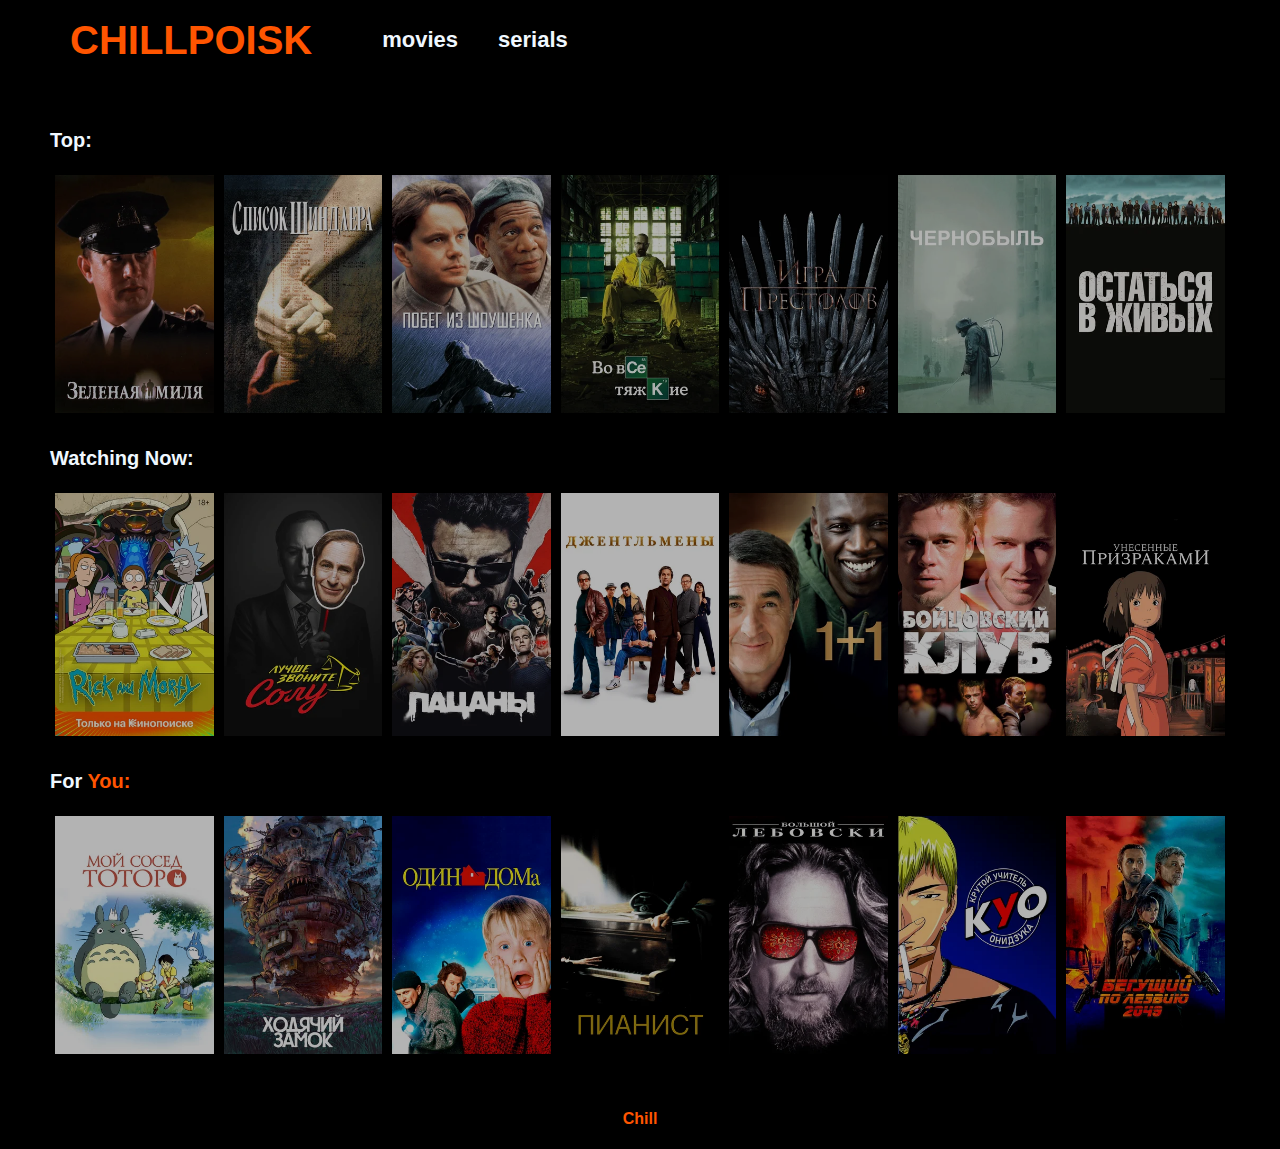
==== index.html @ fe4fcb24 "first" ====
<!DOCTYPE html>
<html lang="en">
  <head>
    <meta charset="UTF-8" />
    <meta http-equiv="X-UA-Compatible" content="IE=edge" />
    <meta name="viewport" content="width=device-width, initial-scale=1.0" />
    <link rel="stylesheet" href="/css/style.css" />
    <title>Document</title>
  </head>
  <body>
    <div class="wrapper">
      <div class="content">
        <header>
          <div class="container">
            <div class="head__menu">
              <div class="head__title">
                <p>ChillPoisk</p>
              </div>
              <div class="head__list">
                <ul class="head__list-cat">
                  <li>movies</li>
                  <li>serials</li>
                </ul>
              </div>
            </div>
          </div>
        </header>
        <main>
          <div class="container">
            <div class="main">
              <div class="collection-top">
                <div class="collection__name"><p>Top:</p></div>
                <div class="collection__cards">
                  <div class="img">
                    <img src="/img/1.jpg" alt="" class="card" />
                  </div>
                  <div class="img">
                    <img src="/img/2.jpg" alt="" class="card" />
                  </div>
                  <div class="img">
                    <img src="/img/3.jpg" alt="" class="card" />
                  </div>
                  <div class="img">
                    <img src="/img/4.jpg" alt="" class="card" />
                  </div>
                  <div class="img">
                    <img src="/img/5.jpg" alt="" class="card" />
                  </div>
                  <div class="img">
                    <img src="/img/6.jpg" alt="" class="card" />
                  </div>
                  <div class="img">
                    <img src="/img/7.jpg" alt="" class="card" />
                  </div>
                </div>
              </div>
              <div class="collection-watch">
                <div class="collection__name"><p>Watching Now:</p></div>
                <div class="collection__cards">
                  <div class="img">
                    <img src="/img/8.jpg" alt="" class="card" />
                  </div>
                  <div class="img">
                    <img src="/img/9.jpg" alt="" class="card" />
                  </div>
                  <div class="img">
                    <img src="/img/10.jpg" alt="" class="card" />
                  </div>
                  <div class="img">
                    <img src="/img/12.jpg" alt="" class="card" />
                  </div>
                  <div class="img">
                    <img src="/img/13.jpg" alt="" class="card" />
                  </div>
                  <div class="img">
                    <img src="/img/14.jpg" alt="" class="card" />
                  </div>
                  <div class="img">
                    <img src="/img/15.jpg" alt="" class="card" />
                  </div>
                </div>
              </div>
              <div class="collection-foryou">
                <div class="collection__name">
                  <p>For <span class="name-orange">You:</span></p>
                </div>
                <div class="collection-foryou">
                  <div class="collection__cards">
                    <div class="img">
                      <img src="/img/16.jpg" alt="" class="card" />
                    </div>
                    <div class="img">
                      <img src="/img/17.jpg" alt="" class="card" />
                    </div>
                    <div class="img">
                      <img src="/img/18.jpg" alt="" class="card" />
                    </div>
                    <div class="img">
                      <img src="/img/23.jpg" alt="" class="card" />
                    </div>
                    <div class="img">
                      <img src="/img/20.jpg" alt="" class="card" />
                    </div>
                    <div class="img">
                      <img src="/img/21.jpg" alt="" class="card" />
                    </div>
                    <div class="img">
                      <img src="/img/22.jpg" alt="" class="card" />
                    </div>
                  </div>
                </div>
              </div>
            </div>
          </div>
        </main>
      </div>
    </div>
    <footer>
      <div class="footer__row">
        <div class="container"><p class="footer__text">Chill</p></div>
      </div>
    </footer>
  </body>
</html>
---- css/style.css ----
@import url("https://fonts.cdnfonts.com/css/graphik");
* {
  padding: 0;
  margin: 0;
  border: 0;
}

*,
*::before,
*::after {
  -webkit-box-sizing: border-box;
  box-sizing: border-box;
}

nav,
footer,
header,
aside {
  display: block;
}

html,
body {
  height: 100%;
  width: 100%;
  font-size: 100%;
  line-height: 1;
  -ms-text-size-adjust: 100%;
  -moz-text-size-adjust: 100%;
  -webkit-text-size-adjust: 100%;
}

input,
button,
textarea {
  font-family: inherit;
}

input::-ms-clear {
  display: none;
}

button {
  cursor: pointer;
}

button::-moz-focus-inner {
  padding: 0;
  border: 0;
}

a,
a:visited {
  text-decoration: none;
}

a:hover {
  text-decoration: none;
}

ul li {
  list-style: none;
}

img {
  vertical-align: top;
}

:active,
:hover,
:focus {
  outline: 0;
  outline-offset: 0;
}

h1,
h2,
h3,
h4,
h5,
h6 {
  font-size: inherit;
  font-weight: 400;
}

body {
  font-family: "Graphik", sans-serif;
  color: aliceblue;
  height: 100vh;
  width: 100%;
}

.wrapper {
  min-height: 100vh;
  overflow: hidden;
  display: -webkit-box;
  display: -ms-flexbox;
  display: flex;
  -webkit-box-orient: vertical;
  -webkit-box-direction: normal;
      -ms-flex-direction: column;
          flex-direction: column;
  background-color: black;
}

header {
  height: 100px;
}

.head__title {
  margin: 20px;
}

.head__menu {
  display: -webkit-box;
  display: -ms-flexbox;
  display: flex;
  -webkit-box-orient: horizontal;
  -webkit-box-direction: normal;
      -ms-flex-direction: row;
          flex-direction: row;
}

.head__list {
  -ms-flex-item-align: center;
      align-self: center;
  margin-left: 50px;
}

.head__list-cat {
  display: -webkit-box;
  display: -ms-flexbox;
  display: flex;
  gap: 40px;
  font-size: 22px;
  font-weight: 700;
}

.head__title > p {
  font-size: 40px;
  font-weight: 900;
  color: #ff5500;
  text-transform: uppercase;
}

/*main*/
main {
  margin: 30px 0 0 0;
}

.collection__name {
  font-size: 20px;
  font-weight: 700;
  margin-bottom: 20px;
}

.name-orange {
  color: #ff5500;
}

.img {
  display: -webkit-box;
  display: -ms-flexbox;
  display: flex;
  -webkit-box-flex: 0;
      -ms-flex: 0 0 100px;
          flex: 0 0 100px;
}

.collection__cards {
  display: -webkit-box;
  display: -ms-flexbox;
  display: flex;
  -ms-flex-wrap: wrap;
      flex-wrap: wrap;
  -webkit-box-orient: horizontal;
  -webkit-box-direction: normal;
      -ms-flex-direction: row;
          flex-direction: row;
  margin-bottom: 30px;
}

.img {
  -webkit-box-flex: 5%;
      -ms-flex: 5%;
          flex: 5%;
  padding: 5px;
  opacity: 0.7;
}

.img:hover {
  cursor: pointer;
  -webkit-transition: all 0.2s;
  -o-transition: all 0.2s;
  transition: all 0.2s;
  opacity: 1;
  -webkit-transform: scale(1.1);
  -ms-transform: scale(1.1);
  transform: scale(1.1);
}

.img:not(:hover) {
  -webkit-transition: all 0.2s;
  -o-transition: all 0.2s;
  transition: all 0.2s;
}

.img > img {
  width: 100%;
  height: auto;
}

.content {
  -webkit-box-flex: 1;
      -ms-flex: 1 1 auto;
          flex: 1 1 auto;
  margin-left: 30px;
  margin-right: 30px;
}

.container {
  max-width: 1180px;
  margin: 0 auto;
}

footer {
  display: -webkit-box;
  display: -ms-flexbox;
  display: flex;
  -webkit-box-orient: vertical;
  -webkit-box-direction: normal;
      -ms-flex-direction: column;
          flex-direction: column;
  line-height: 60px;
  text-align: center;
  background-color: black;
  color: #ff5500;
  font-weight: 700;
}
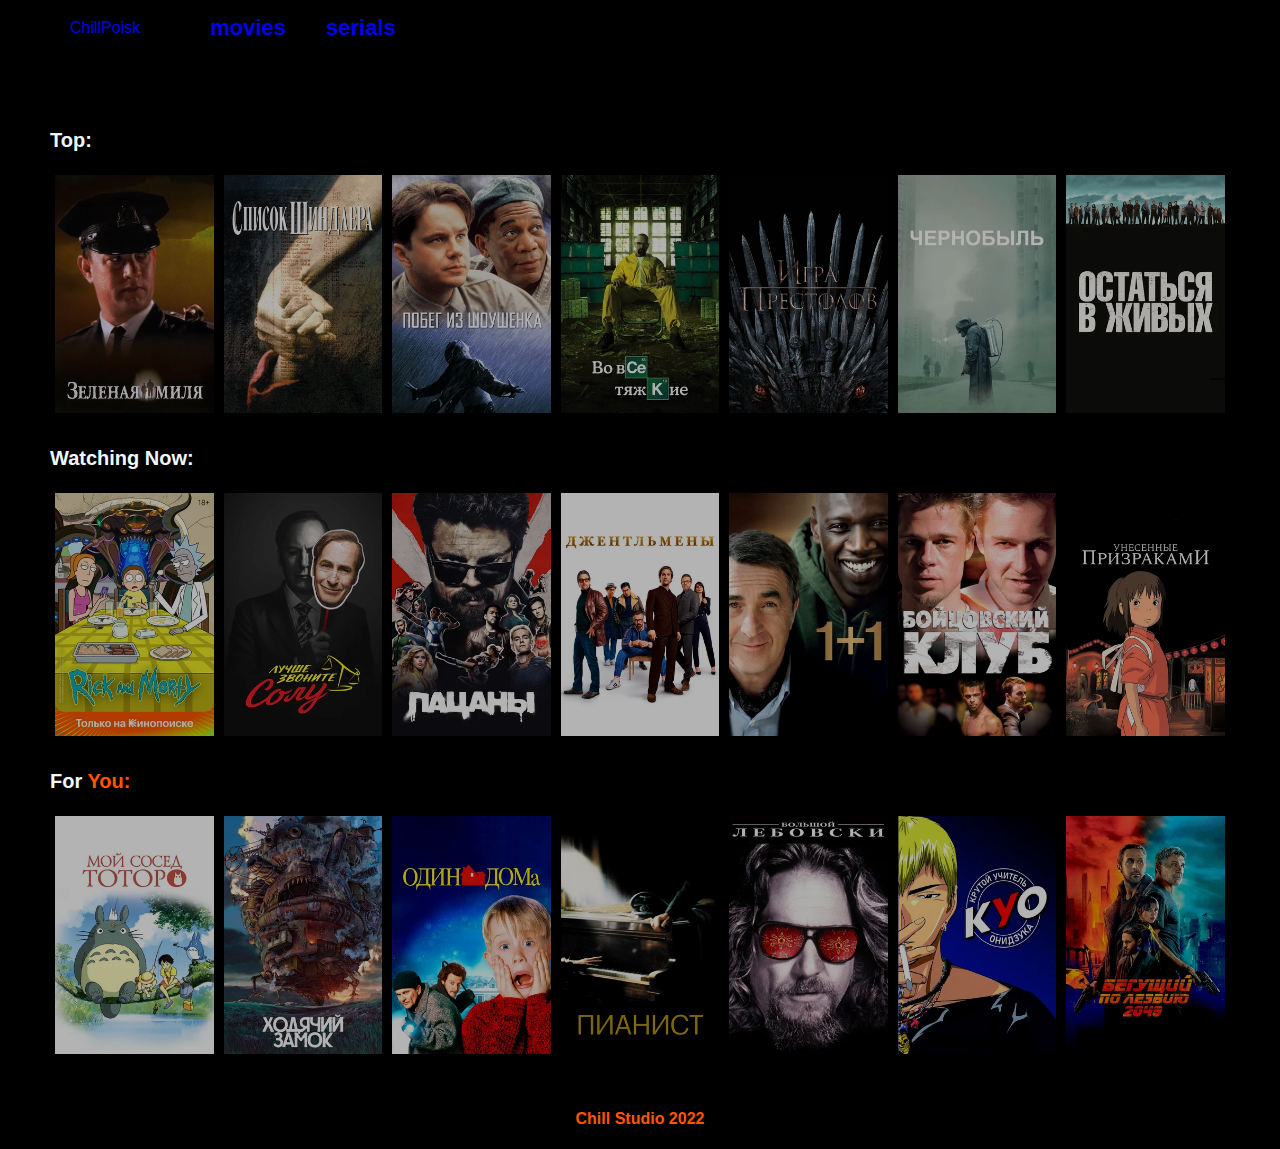
==== commit 0e125bad: "1.01" ====
--- a/index.html
+++ b/index.html
@@ -5,7 +5,7 @@
     <meta http-equiv="X-UA-Compatible" content="IE=edge" />
     <meta name="viewport" content="width=device-width, initial-scale=1.0" />
     <link rel="stylesheet" href="/css/style.css" />
-    <title>Document</title>
+    <title>ChillPoisk</title>
   </head>
   <body>
     <div class="wrapper">
@@ -14,12 +14,12 @@
           <div class="container">
             <div class="head__menu">
               <div class="head__title">
-                <p>ChillPoisk</p>
+                <a href="/index.html">ChillPoisk</a>
               </div>
               <div class="head__list">
                 <ul class="head__list-cat">
-                  <li>movies</li>
-                  <li>serials</li>
+                  <li><a href="/movies.html">movies</a></li>
+                  <li><a href="/movies.html">serials</a></li>
                 </ul>
               </div>
             </div>
@@ -117,7 +117,9 @@
     </div>
     <footer>
       <div class="footer__row">
-        <div class="container"><p class="footer__text">Chill</p></div>
+        <div class="container">
+          <p class="footer__text">Chill Studio 2022</p>
+        </div>
       </div>
     </footer>
   </body>
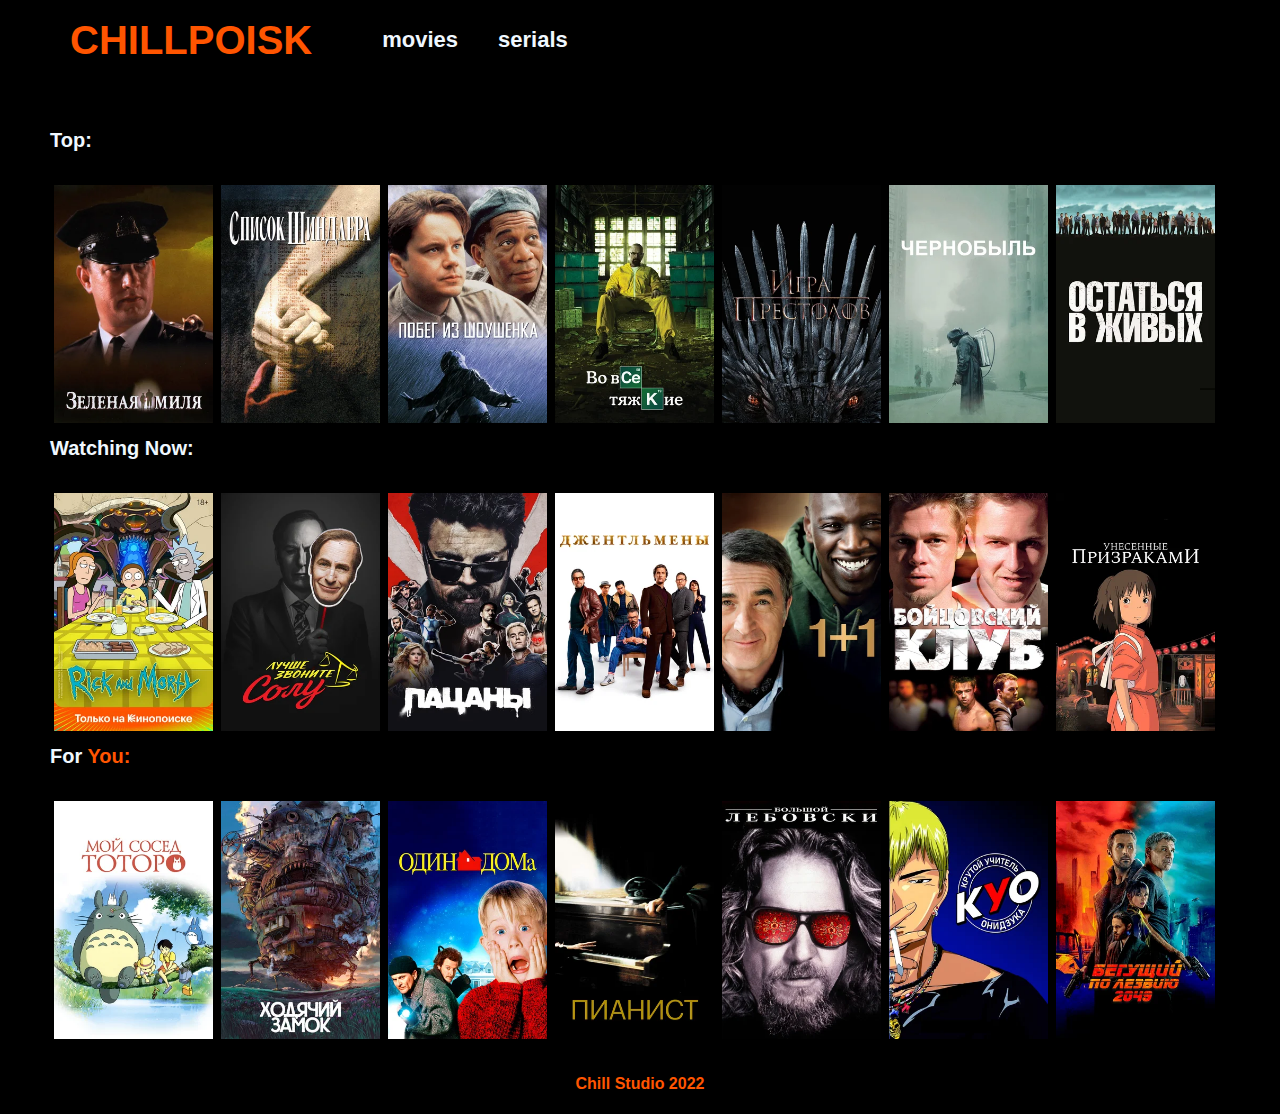
==== commit ea610829: "1.03" ====
--- a/index.html
+++ b/index.html
@@ -19,7 +19,7 @@
               <div class="head__list">
                 <ul class="head__list-cat">
                   <li><a href="/movies.html">movies</a></li>
-                  <li><a href="/movies.html">serials</a></li>
+                  <li><a href="/serials.html">serials</a></li>
                 </ul>
               </div>
             </div>
@@ -32,24 +32,73 @@
                 <div class="collection__name"><p>Top:</p></div>
                 <div class="collection__cards">
                   <div class="img">
+                    <div class="movies__card-front">
+                      <a
+                        href="https://www.kinopoisk.ru/"
+                        class="movies__card-front__button"
+                        >смотреть здесь</a
+                      >
+                    </div>
                     <img src="/img/1.jpg" alt="" class="card" />
                   </div>
                   <div class="img">
+                    <div class="movies__card-front">
+                      <a
+                        href="https://www.kinopoisk.ru/"
+                        class="movies__card-front__button"
+                        >смотреть здесь</a
+                      >
+                    </div>
                     <img src="/img/2.jpg" alt="" class="card" />
                   </div>
                   <div class="img">
+                    <div class="movies__card-front">
+                      <a
+                        href="https://www.kinopoisk.ru/"
+                        class="movies__card-front__button"
+                        >смотреть здесь</a
+                      >
+                    </div>
                     <img src="/img/3.jpg" alt="" class="card" />
                   </div>
                   <div class="img">
+                    <div class="movies__card-front">
+                      <a
+                        href="https://www.kinopoisk.ru/"
+                        class="movies__card-front__button"
+                        >смотреть здесь</a
+                      >
+                    </div>
                     <img src="/img/4.jpg" alt="" class="card" />
                   </div>
                   <div class="img">
+                    <div class="movies__card-front">
+                      <a
+                        href="https://www.kinopoisk.ru/"
+                        class="movies__card-front__button"
+                        >смотреть здесь</a
+                      >
+                    </div>
                     <img src="/img/5.jpg" alt="" class="card" />
                   </div>
                   <div class="img">
+                    <div class="movies__card-front">
+                      <a
+                        href="https://www.kinopoisk.ru/"
+                        class="movies__card-front__button"
+                        >смотреть здесь</a
+                      >
+                    </div>
                     <img src="/img/6.jpg" alt="" class="card" />
                   </div>
                   <div class="img">
+                    <div class="movies__card-front">
+                      <a
+                        href="https://www.kinopoisk.ru/"
+                        class="movies__card-front__button"
+                        >смотреть здесь</a
+                      >
+                    </div>
                     <img src="/img/7.jpg" alt="" class="card" />
                   </div>
                 </div>
@@ -59,23 +108,72 @@
                 <div class="collection__cards">
                   <div class="img">
                     <img src="/img/8.jpg" alt="" class="card" />
-                  </div>
-                  <div class="img">
+                    <div class="movies__card-front">
+                      <a
+                        href="https://www.kinopoisk.ru/"
+                        class="movies__card-front__button"
+                        >смотреть здесь</a
+                      >
+                    </div>
+                  </div>
+                  <div class="img">
+                    <div class="movies__card-front">
+                      <a
+                        href="https://www.kinopoisk.ru/"
+                        class="movies__card-front__button"
+                        >смотреть здесь</a
+                      >
+                    </div>
                     <img src="/img/9.jpg" alt="" class="card" />
                   </div>
                   <div class="img">
+                    <div class="movies__card-front">
+                      <a
+                        href="https://www.kinopoisk.ru/"
+                        class="movies__card-front__button"
+                        >смотреть здесь</a
+                      >
+                    </div>
                     <img src="/img/10.jpg" alt="" class="card" />
                   </div>
                   <div class="img">
+                    <div class="movies__card-front">
+                      <a
+                        href="https://www.kinopoisk.ru/"
+                        class="movies__card-front__button"
+                        >смотреть здесь</a
+                      >
+                    </div>
                     <img src="/img/12.jpg" alt="" class="card" />
                   </div>
                   <div class="img">
+                    <div class="movies__card-front">
+                      <a
+                        href="https://www.kinopoisk.ru/"
+                        class="movies__card-front__button"
+                        >смотреть здесь</a
+                      >
+                    </div>
                     <img src="/img/13.jpg" alt="" class="card" />
                   </div>
                   <div class="img">
+                    <div class="movies__card-front">
+                      <a
+                        href="https://www.kinopoisk.ru/"
+                        class="movies__card-front__button"
+                        >смотреть здесь</a
+                      >
+                    </div>
                     <img src="/img/14.jpg" alt="" class="card" />
                   </div>
                   <div class="img">
+                    <div class="movies__card-front">
+                      <a
+                        href="https://www.kinopoisk.ru/"
+                        class="movies__card-front__button"
+                        >смотреть здесь</a
+                      >
+                    </div>
                     <img src="/img/15.jpg" alt="" class="card" />
                   </div>
                 </div>
@@ -88,24 +186,73 @@
                   <div class="collection__cards">
                     <div class="img">
                       <img src="/img/16.jpg" alt="" class="card" />
+                      <div class="movies__card-front">
+                        <a
+                          href="https://www.kinopoisk.ru/"
+                          class="movies__card-front__button"
+                          >смотреть здесь</a
+                        >
+                      </div>
                     </div>
                     <div class="img">
                       <img src="/img/17.jpg" alt="" class="card" />
+                      <div class="movies__card-front">
+                        <a
+                          href="https://www.kinopoisk.ru/"
+                          class="movies__card-front__button"
+                          >смотреть здесь</a
+                        >
+                      </div>
                     </div>
                     <div class="img">
                       <img src="/img/18.jpg" alt="" class="card" />
+                      <div class="movies__card-front">
+                        <a
+                          href="https://www.kinopoisk.ru/"
+                          class="movies__card-front__button"
+                          >смотреть здесь</a
+                        >
+                      </div>
                     </div>
                     <div class="img">
                       <img src="/img/23.jpg" alt="" class="card" />
+                      <div class="movies__card-front">
+                        <a
+                          href="https://www.kinopoisk.ru/"
+                          class="movies__card-front__button"
+                          >смотреть здесь</a
+                        >
+                      </div>
                     </div>
                     <div class="img">
                       <img src="/img/20.jpg" alt="" class="card" />
+                      <div class="movies__card-front">
+                        <a
+                          href="https://www.kinopoisk.ru/"
+                          class="movies__card-front__button"
+                          >смотреть здесь</a
+                        >
+                      </div>
                     </div>
                     <div class="img">
                       <img src="/img/21.jpg" alt="" class="card" />
+                      <div class="movies__card-front">
+                        <a
+                          href="https://www.kinopoisk.ru/"
+                          class="movies__card-front__button"
+                          >смотреть здесь</a
+                        >
+                      </div>
                     </div>
                     <div class="img">
                       <img src="/img/22.jpg" alt="" class="card" />
+                      <div class="movies__card-front">
+                        <a
+                          href="https://www.kinopoisk.ru/"
+                          class="movies__card-front__button"
+                          >смотреть здесь</a
+                        >
+                      </div>
                     </div>
                   </div>
                 </div>
--- a/css/style.css
+++ b/css/style.css
@@ -83,6 +83,11 @@
   font-weight: 400;
 }
 
+a {
+  text-decoration: none;
+  color: aliceblue;
+}
+
 body {
   font-family: "Graphik", sans-serif;
   color: aliceblue;
@@ -136,7 +141,7 @@
   font-weight: 700;
 }
 
-.head__title > p {
+.head__title > a {
   font-size: 40px;
   font-weight: 900;
   color: #ff5500;
@@ -158,15 +163,6 @@
   color: #ff5500;
 }
 
-.img {
-  display: -webkit-box;
-  display: -ms-flexbox;
-  display: flex;
-  -webkit-box-flex: 0;
-      -ms-flex: 0 0 100px;
-          flex: 0 0 100px;
-}
-
 .collection__cards {
   display: -webkit-box;
   display: -ms-flexbox;
@@ -177,15 +173,24 @@
   -webkit-box-direction: normal;
       -ms-flex-direction: row;
           flex-direction: row;
-  margin-bottom: 30px;
+}
+@media screen and (min-width: 200px) and (max-width: 1024px) {
+  .collection__cards {
+    margin: 0 auto;
+  }
 }
 
 .img {
-  -webkit-box-flex: 5%;
-      -ms-flex: 5%;
-          flex: 5%;
-  padding: 5px;
-  opacity: 0.7;
+  position: relative;
+  display: -webkit-box;
+  display: -ms-flexbox;
+  display: flex;
+  padding: 15px 4px 15px 4px;
+}
+
+.card {
+  width: 159px;
+  height: 238px;
 }
 
 .img:hover {
@@ -193,7 +198,6 @@
   -webkit-transition: all 0.2s;
   -o-transition: all 0.2s;
   transition: all 0.2s;
-  opacity: 1;
   -webkit-transform: scale(1.1);
   -ms-transform: scale(1.1);
   transform: scale(1.1);
@@ -205,11 +209,42 @@
   transition: all 0.2s;
 }
 
-.img > img {
-  width: 100%;
-  height: auto;
-}
-
+.movies__card-front {
+  z-index: 1001;
+  background-color: rgba(0, 0, 0, 0);
+  position: absolute;
+  width: 159px;
+  height: 238px;
+  color: rgba(255, 255, 255, 0);
+}
+.movies__card-front > a {
+  z-index: 1002;
+  display: block;
+  font-weight: bold;
+  padding: 60px 0;
+  text-align: center;
+  line-height: 100px;
+  opacity: 0;
+  height: 100%;
+}
+.movies__card-front > a:hover {
+  opacity: 1;
+}
+.movies__card-front:hover {
+  color: white;
+  cursor: pointer;
+  -webkit-transition: all 0.2s;
+  -o-transition: all 0.2s;
+  transition: all 0.2s;
+  background-color: rgba(0, 0, 0, 0.5);
+}
+.movies__card-front:not(:hover) {
+  -webkit-transition: all 0.2s;
+  -o-transition: all 0.2s;
+  transition: all 0.2s;
+}
+
+/*footer*/
 .content {
   -webkit-box-flex: 1;
       -ms-flex: 1 1 auto;
